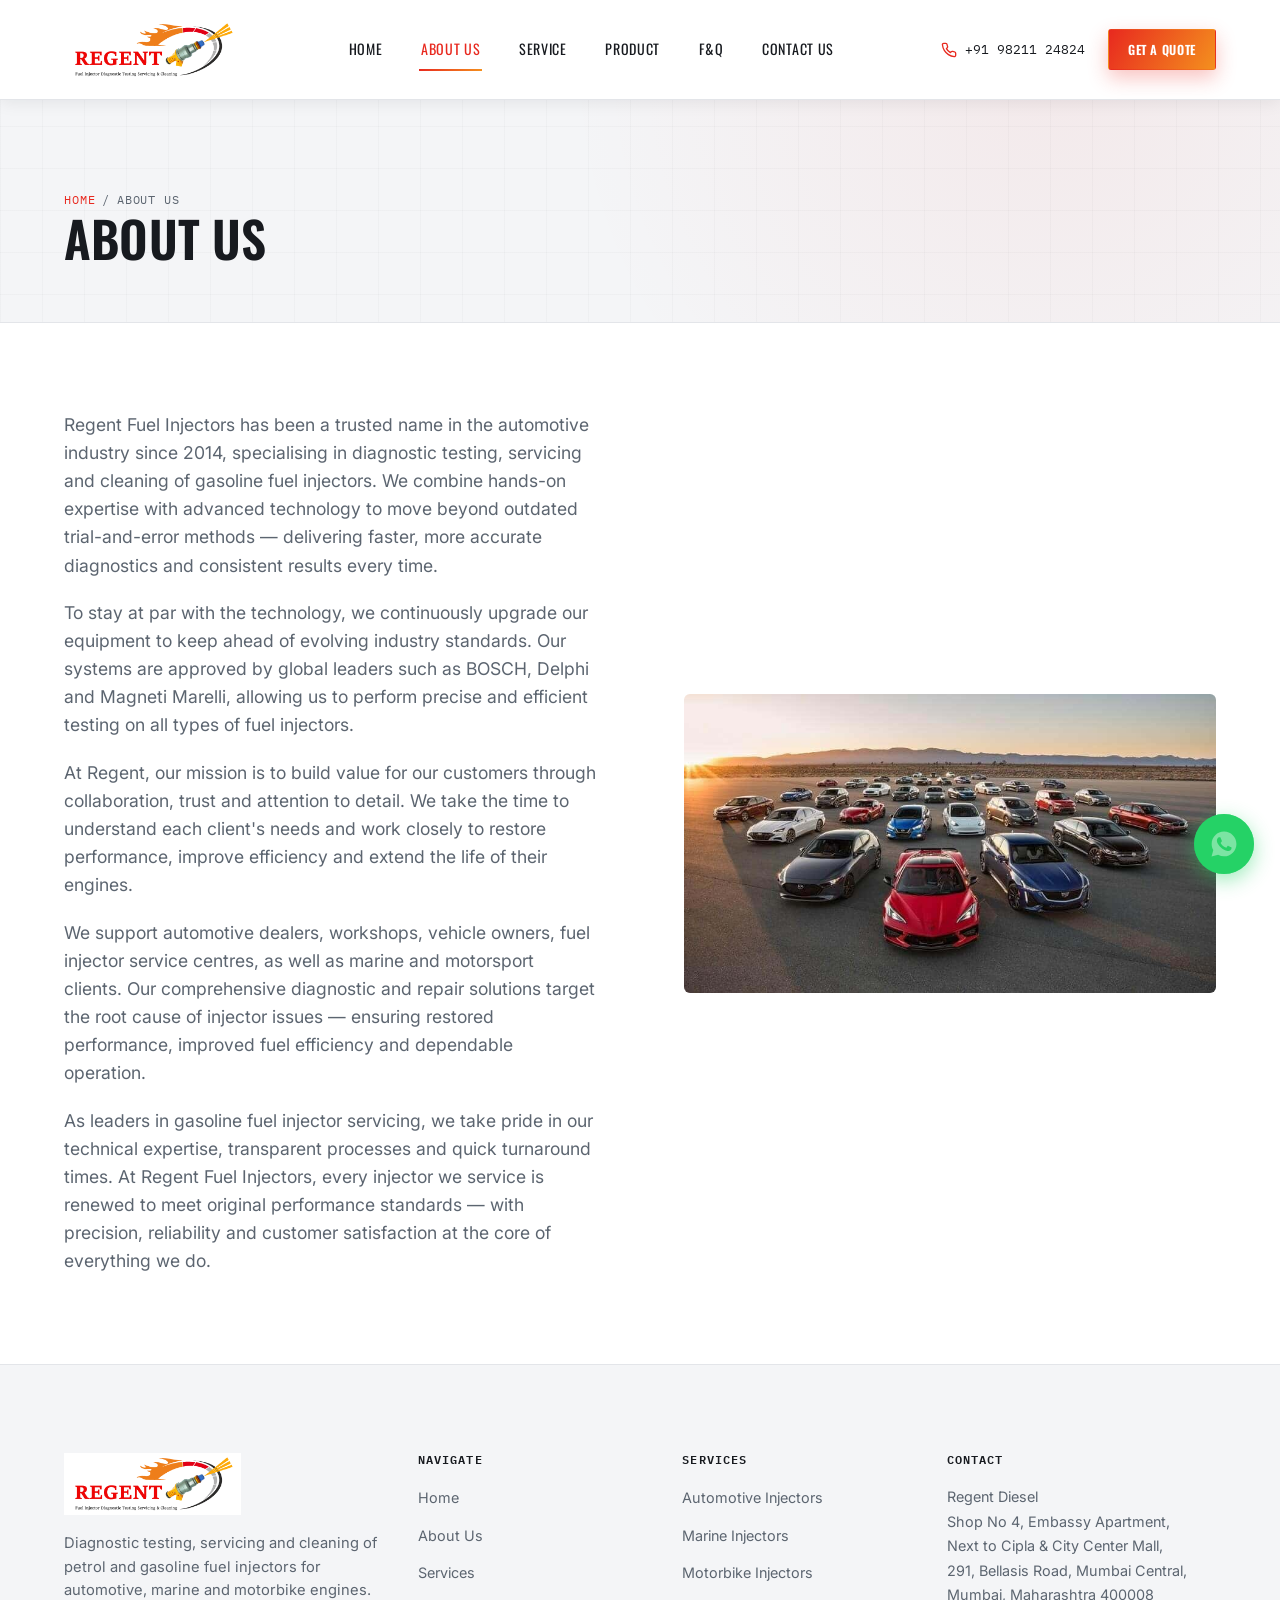
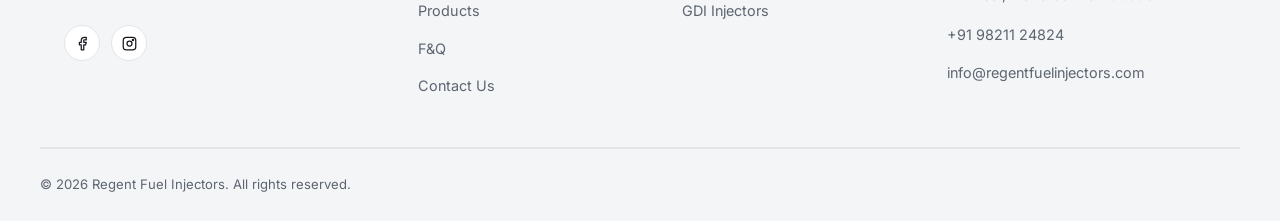
==== about.html @ 15ee3eca "Upload Regent website" ====
<!DOCTYPE html>
<html lang="en">
<head>
<meta charset="UTF-8">
<meta name="viewport" content="width=device-width, initial-scale=1.0">
<title>About Us | Regent Fuel Injectors</title>
<meta name="description" content="Regent Fuel Injectors has specialised in gasoline fuel injector diagnostic testing, servicing and cleaning since 2014, using equipment approved by BOSCH, Delphi and Magneti Marelli.">
<link rel="icon" href="images/logo.png">
<link rel="stylesheet" href="css/style.css">
</head>
<body>

<header class="site-header">
  <div class="container">
    <a href="index.html" class="brand">
      <img src="images/logo.png" alt="Regent Fuel Injectors logo">
    </a>
    <nav class="nav-primary">
      <a href="index.html">Home</a>
      <a href="about.html">About Us</a>
      <a href="services.html">Service</a>
      <a href="products.html">Product</a>
      <a href="faq.html">F&amp;Q</a>
      <a href="contact.html">Contact Us</a>
    </nav>
    <div class="nav-cta">
      <a class="nav-phone" href="tel:+919821124824">
        <svg viewBox="0 0 24 24" fill="none" stroke-width="2" stroke-linecap="round" stroke-linejoin="round"><path d="M22 16.92v3a2 2 0 0 1-2.18 2 19.79 19.79 0 0 1-8.63-3.07 19.5 19.5 0 0 1-6-6 19.79 19.79 0 0 1-3.07-8.67A2 2 0 0 1 4.11 2h3a2 2 0 0 1 2 1.72c.127.96.361 1.903.7 2.81a2 2 0 0 1-.45 2.11L8.09 9.91a16 16 0 0 0 6 6l1.27-1.27a2 2 0 0 1 2.11-.45c.907.339 1.85.573 2.81.7A2 2 0 0 1 22 16.92z"/></svg>
        +91 98211 24824
      </a>
      <a href="contact.html" class="btn btn-primary btn-sm">Get a Quote</a>
    </div>
    <button class="hamburger" aria-label="Toggle menu"><span></span><span></span><span></span></button>
  </div>
</header>

<nav class="mobile-nav">
  <a href="index.html">Home</a>
  <a href="about.html">About Us</a>
  <a href="services.html">Service</a>
  <a href="products.html">Product</a>
  <a href="faq.html">F&amp;Q</a>
  <a href="contact.html">Contact Us</a>
  <a class="nav-phone" href="tel:+919821124824">+91 98211 24824</a>
</nav>

<section class="page-hero">
  <div class="container">
    <div class="breadcrumb"><a href="index.html">Home</a><span>/</span>About Us</div>
    <h1>About Us</h1>
  </div>
</section>

<section class="section">
  <div class="container split">
    <div class="reveal">
      <p class="lede" style="margin-bottom:1.2rem;">Regent Fuel Injectors has been a trusted name in the automotive industry since 2014, specialising in diagnostic testing, servicing and cleaning of gasoline fuel injectors. We combine hands-on expertise with advanced technology to move beyond outdated trial-and-error methods — delivering faster, more accurate diagnostics and consistent results every time.</p>
      <p class="lede" style="margin-bottom:1.2rem;">To stay at par with the technology, we continuously upgrade our equipment to keep ahead of evolving industry standards. Our systems are approved by global leaders such as BOSCH, Delphi and Magneti Marelli, allowing us to perform precise and efficient testing on all types of fuel injectors.</p>
      <p class="lede" style="margin-bottom:1.2rem;">At Regent, our mission is to build value for our customers through collaboration, trust and attention to detail. We take the time to understand each client's needs and work closely to restore performance, improve efficiency and extend the life of their engines.</p>
      <p class="lede" style="margin-bottom:1.2rem;">We support automotive dealers, workshops, vehicle owners, fuel injector service centres, as well as marine and motorsport clients. Our comprehensive diagnostic and repair solutions target the root cause of injector issues — ensuring restored performance, improved fuel efficiency and dependable operation.</p>
      <p class="lede">As leaders in gasoline fuel injector servicing, we take pride in our technical expertise, transparent processes and quick turnaround times. At Regent Fuel Injectors, every injector we service is renewed to meet original performance standards — with precision, reliability and customer satisfaction at the core of everything we do.</p>
    </div>
    <div class="split-media reveal">
      <img src="images/services/car-fleet.jpg" alt="Vehicles representing the range of engines Regent services">
    </div>
  </div>
</section>

<footer class="site-footer">
  <div class="container footer-top">
    <div class="footer-brand">
      <a href="index.html" class="brand">
        <img src="images/logo.png" alt="Regent Fuel Injectors logo">
      </a>
      <p>Diagnostic testing, servicing and cleaning of petrol and gasoline fuel injectors for automotive, marine and motorbike engines.</p>
      <div class="footer-social">
        <a href="https://www.facebook.com/regentfuelinjectors/" aria-label="Facebook" target="_blank" rel="noopener"><svg viewBox="0 0 24 24" fill="none" stroke-width="2" stroke-linecap="round" stroke-linejoin="round"><path d="M18 2h-3a5 5 0 0 0-5 5v3H7v4h3v8h4v-8h3l1-4h-4V7a1 1 0 0 1 1-1h3z"/></svg></a>
        <a href="#" aria-label="Instagram"><svg viewBox="0 0 24 24" fill="none" stroke-width="2" stroke-linecap="round" stroke-linejoin="round"><rect x="2" y="2" width="20" height="20" rx="5"/><circle cx="12" cy="12" r="4"/><circle cx="17.5" cy="6.5" r="1"/></svg></a>
      </div>
    </div>
    <div class="footer-col">
      <h4>Navigate</h4>
      <ul>
        <li><a href="index.html">Home</a></li>
        <li><a href="about.html">About Us</a></li>
        <li><a href="services.html">Services</a></li>
        <li><a href="products.html">Products</a></li>
        <li><a href="faq.html">F&amp;Q</a></li>
        <li><a href="contact.html">Contact Us</a></li>
      </ul>
    </div>
    <div class="footer-col">
      <h4>Services</h4>
      <ul>
        <li><a href="services.html">Automotive Injectors</a></li>
        <li><a href="services.html">Marine Injectors</a></li>
        <li><a href="services.html">Motorbike Injectors</a></li>
        <li><a href="services.html">GDI Injectors</a></li>
      </ul>
    </div>
    <div class="footer-col">
      <h4>Contact</h4>
      <address>
        Regent Diesel<br>
        Shop No 4, Embassy Apartment,<br>
        Next to Cipla &amp; City Center Mall,<br>
        291, Bellasis Road, Mumbai Central,<br>
        Mumbai, Maharashtra 400008
      </address>
      <ul style="margin-top:0.9rem;">
        <li><a href="tel:+919821124824">+91 98211 24824</a></li>
        <li><a href="mailto:info@regentfuelinjectors.com">info@regentfuelinjectors.com</a></li>
      </ul>
    </div>
  </div>
  <div class="container footer-bottom">
    <span>&copy; <span data-year></span> Regent Fuel Injectors. All rights reserved.</span>
  </div>
</footer>

<a href="https://wa.me/919821124824?text=Hi%2C%20I%27d%20like%20to%20enquire%20about%20fuel%20injector%20servicing." class="whatsapp-float" target="_blank" rel="noopener" aria-label="Chat with us on WhatsApp">
  <span class="ping"></span>
  <svg viewBox="0 0 24 24"><path d="M12.04 2C6.58 2 2.13 6.45 2.13 11.91c0 1.75.46 3.45 1.32 4.95L2.05 22l5.25-1.38a9.9 9.9 0 0 0 4.74 1.21h.005c5.46 0 9.91-4.45 9.91-9.91C21.93 6.45 17.5 2 12.04 2zm5.8 14.14c-.24.68-1.4 1.32-1.93 1.4-.5.08-1.13.11-1.82-.11-.42-.13-.96-.31-1.65-.61-2.9-1.25-4.79-4.17-4.94-4.37-.14-.2-1.18-1.57-1.18-3 0-1.42.75-2.12 1.02-2.41.27-.29.58-.36.78-.36.2 0 .39 0 .56.01.18.01.42-.07.66.5.24.58.83 2 .9 2.15.07.15.12.32.02.52-.1.2-.15.32-.29.49-.14.17-.3.38-.43.51-.14.14-.29.29-.13.57.17.29.75 1.24 1.61 2.01 1.11.99 2.04 1.3 2.33 1.44.29.15.46.13.63-.08.17-.2.72-.84.91-1.13.19-.29.38-.24.63-.14.26.09 1.65.78 1.94.92.28.14.47.21.53.33.07.13.07.72-.17 1.4z"/></svg>
</a>

<script src="js/script.js"></script>
</body>
</html>
---- css/style.css ----
/* ==========================================================================
   REGENT FUEL INJECTORS — Stylesheet (Light Theme)
   Design system: White/light-grey surfaces, Regent Red + Flame Amber accents,
   Oswald (display) + Inter (body) + IBM Plex Mono (data/specs).
   ========================================================================== */

/* ---------- Fonts ---------- */
@import url('https://fonts.googleapis.com/css2?family=Oswald:wght@400;500;600;700&family=Inter:wght@400;500;600;700&family=IBM+Plex+Mono:wght@500;600&display=swap');

/* ---------- Design tokens ---------- */
:root{
  /* colors */
  --ink:            #12151A;   /* reserved for footer + small accents only */
  --ink-soft:       #1B2028;
  --graphite:       #232933;
  --steel:          #5C6570;
  --steel-light:    #8A93A0;
  --border-dark:    #313944;
  --paper:          #FFFFFF;
  --paper-dim:      #F4F5F7;
  --border-light:   #E3E5E9;
  --ink-text:       #171A1F;
  --red:            #E8291F;
  --red-dark:       #C31E16;
  --amber:          #F4901E;
  --white:          #FFFFFF;

  --gradient-flame: linear-gradient(120deg, var(--red) 0%, var(--amber) 100%);
  --gradient-flame-soft: linear-gradient(120deg, rgba(232,41,31,0.08) 0%, rgba(244,144,30,0.08) 100%);

  /* type */
  --font-display: 'Oswald', 'Arial Narrow', sans-serif;
  --font-body: 'Inter', -apple-system, BlinkMacSystemFont, sans-serif;
  --font-mono: 'IBM Plex Mono', 'Courier New', monospace;

  /* spacing */
  --gap-xs: 0.5rem;
  --gap-sm: 1rem;
  --gap-md: 1.75rem;
  --gap-lg: 3rem;
  --gap-xl: 5.5rem;

  --radius: 6px;
  --radius-sm: 3px;

  --shadow-card: 0 1px 2px rgba(18,21,26,0.06), 0 8px 24px rgba(18,21,26,0.08);
  --shadow-lift: 0 12px 32px rgba(18,21,26,0.12);

  --container: 1200px;
  --header-h: 100px;
}

/* ---------- Reset ---------- */
*, *::before, *::after{ box-sizing: border-box; }
html{ scroll-behavior: smooth; }
[id]{ scroll-margin-top: 90px; }
body{
  margin: 0;
  font-family: var(--font-body);
  color: var(--ink-text);
  background: var(--paper);
  line-height: 1.6;
  -webkit-font-smoothing: antialiased;
}
img{ max-width: 100%; display: block; }
a{ color: inherit; text-decoration: none; }
ul{ margin: 0; padding: 0; list-style: none; }
h1,h2,h3,h4{ font-family: var(--font-display); font-weight: 600; line-height: 1.15; margin: 0; letter-spacing: 0.2px; }
p{ margin: 0; }
button{ font-family: inherit; cursor: pointer; }
input, textarea, select{ font-family: inherit; font-size: 1rem; }

:focus-visible{
  outline: 2px solid var(--red);
  outline-offset: 3px;
}

@media (prefers-reduced-motion: reduce){
  *, *::before, *::after{
    animation-duration: 0.01ms !important;
    animation-iteration-count: 1 !important;
    transition-duration: 0.01ms !important;
    scroll-behavior: auto !important;
  }
}

/* ---------- Layout helpers ---------- */
.container{
  width: 100%;
  max-width: var(--container);
  margin: 0 auto;
  padding: 0 1.5rem;
}
.section{ padding: var(--gap-xl) 0; }
.section-tight{ padding: var(--gap-lg) 0; }
.section-dim{ background: var(--paper-dim); }
/* "dark" section classes kept for markup compatibility but now render as light */
.section-dark{ background: var(--paper-dim); color: var(--ink-text); }
.section-graphite{ background: var(--white); color: var(--ink-text); border-top: 1px solid var(--border-light); border-bottom: 1px solid var(--border-light); }

.section-head{
  max-width: 680px;
  margin-bottom: var(--gap-lg);
}
.section-head.center{ margin-left: auto; margin-right: auto; text-align: center; }

.eyebrow{
  display: inline-flex;
  align-items: center;
  gap: 0.5rem;
  font-family: var(--font-mono);
  font-size: 0.75rem;
  letter-spacing: 0.12em;
  text-transform: uppercase;
  color: var(--red);
  font-weight: 600;
  margin-bottom: 0.9rem;
}
.eyebrow::before{
  content: "";
  width: 22px;
  height: 2px;
  background: var(--gradient-flame);
  display: inline-block;
}

.section-head h2{
  font-size: clamp(1.9rem, 3.2vw, 2.6rem);
  text-transform: uppercase;
  margin-bottom: 0.9rem;
}
.section-head p{
  color: var(--steel);
  font-size: 1.05rem;
}

.lede{
  font-size: 1.1rem;
  color: var(--steel);
  max-width: 760px;
}

/* ---------- Buttons ---------- */
.btn{
  display: inline-flex;
  align-items: center;
  justify-content: center;
  gap: 0.55rem;
  padding: 0.9rem 1.8rem;
  font-family: var(--font-display);
  font-size: 0.92rem;
  font-weight: 600;
  letter-spacing: 0.05em;
  text-transform: uppercase;
  border-radius: var(--radius-sm);
  border: 1.5px solid transparent;
  transition: transform 0.2s ease, box-shadow 0.2s ease, background 0.2s ease, color 0.2s ease, border-color .2s ease;
  white-space: nowrap;
}
.btn-primary{
  background: var(--gradient-flame);
  color: var(--white);
  box-shadow: 0 8px 20px rgba(232,41,31,0.28);
}
.btn-primary:hover{ transform: translateY(-2px); box-shadow: 0 12px 26px rgba(232,41,31,0.36); }

.btn-outline{
  background: transparent;
  border-color: rgba(255,255,255,0.55);
  color: var(--white);
}
.btn-outline:hover{ border-color: var(--white); background: rgba(255,255,255,0.14); }

.btn-dark-outline{
  background: transparent;
  border-color: var(--border-light);
  color: var(--ink-text);
}
.btn-dark-outline:hover{ border-color: var(--red); color: var(--red); }

.btn-sm{ padding: 0.6rem 1.2rem; font-size: 0.78rem; }
.btn-block{ width: 100%; }

/* ==========================================================================
   HEADER / NAV — always solid white
   ========================================================================== */
.site-header{
  position: fixed;
  top: 0; left: 0; right: 0;
  z-index: 500;
  height: 100px;
  display: flex;
  align-items: center;
  background: rgba(255,255,255,0.98);
  backdrop-filter: blur(6px);
  box-shadow: 0 2px 16px rgba(18,21,26,0.08);
  border-bottom: 1px solid var(--border-light);
}

.site-header .container{
  display: flex;
  align-items: center;
  justify-content: space-between;
  width: 100%;
}

.brand{
  display: flex;
  align-items: center;
  gap: 0.7rem;
}
.brand img{ height: 62px; width: auto; }
.brand-text{
  display: flex;
  flex-direction: column;
  line-height: 1.1;
}
.brand-text strong{
  font-family: var(--font-display);
  font-size: 1.15rem;
  color: var(--ink-text);
  letter-spacing: 0.04em;
}
.brand-text span{
  font-family: var(--font-mono);
  font-size: 0.6rem;
  letter-spacing: 0.1em;
  color: var(--red);
  text-transform: uppercase;
}

.nav-primary{
  display: flex;
  align-items: center;
  gap: 2.2rem;
}
.nav-primary a{
  font-family: var(--font-display);
  font-size: 0.88rem;
  letter-spacing: 0.05em;
  text-transform: uppercase;
  color: var(--ink-text);
  position: relative;
  padding: 0.4rem 0.1rem;
  transition: color 0.2s ease;
}
.nav-primary a::after{
  content: "";
  position: absolute;
  left: 0; bottom: -4px;
  width: 0; height: 2px;
  background: var(--gradient-flame);
  transition: width 0.25s ease;
}
.nav-primary a:hover{ color: var(--red); }
.nav-primary a:hover::after{ width: 100%; }
.nav-primary a.active{ color: var(--red); }
.nav-primary a.active::after{ width: 100%; }

.nav-cta{
  display: flex;
  align-items: center;
  gap: 1.4rem;
}
.nav-phone{
  display: flex;
  align-items: center;
  gap: 0.5rem;
  font-family: var(--font-mono);
  font-size: 0.82rem;
  color: var(--ink-text);
}
.nav-phone svg{ width: 16px; height: 16px; stroke: var(--red); flex-shrink: 0; }

.hamburger{
  display: none;
  flex-direction: column;
  gap: 5px;
  background: none;
  border: none;
  padding: 8px;
  z-index: 600;
}
.hamburger span{
  width: 24px; height: 2px;
  background: var(--ink-text);
  transition: transform 0.25s ease, opacity 0.25s ease;
}
.hamburger.is-open span:nth-child(1){ transform: translateY(7px) rotate(45deg); }
.hamburger.is-open span:nth-child(2){ opacity: 0; }
.hamburger.is-open span:nth-child(3){ transform: translateY(-7px) rotate(-45deg); }

/* mobile nav drawer */
.mobile-nav{
  position: fixed;
  top: 0; right: 0; bottom: 0; left: 0;
  background: var(--white);
  z-index: 550;
  display: flex;
  flex-direction: column;
  justify-content: center;
  padding: 2rem;
  transform: translateX(100%);
  transition: transform 0.35s ease;
}
.mobile-nav.is-open{ transform: translateX(0); }
.mobile-nav a{
  display: block;
  font-family: var(--font-display);
  font-size: 1.7rem;
  text-transform: uppercase;
  color: var(--ink-text);
  padding: 0.7rem 0;
  border-bottom: 1px solid var(--border-light);
}
.mobile-nav .nav-phone{ margin-top: 1.5rem; font-size: 1rem; }

/* ==========================================================================
   HERO SLIDER (homepage only) — pure image carousel, no text overlay
   ========================================================================== */
.hero-slider{
  position: relative;
  width: 100%;
  /* All 4 hero images are exactly 16:9. Sizing the container to that same
     ratio — with no min/max-height clamp — means it always matches the
     image's own proportions exactly, so it fills edge-to-edge with zero
     cropping AND zero black letterbox bars, at any screen width. */
  aspect-ratio: 16 / 9;
  overflow: hidden;
  background: var(--ink-text);
  margin-top: 100px;
}
.hero-slide{
  position: absolute;
  top: 0; right: 0; bottom: 0; left: 0;
  opacity: 0;
  visibility: hidden;
  transition: opacity 1.1s ease;
  z-index: 1;
}
.hero-slide.is-active{
  opacity: 1;
  visibility: visible;
  z-index: 2;
}
.hero-slide img{
  width: 100%;
  height: 100%;
  /* Images are supplied at a 16:9 ratio matching the slider's aspect-ratio,
     so "contain" shows them in full (no cropping, no distortion) and, at
     the same time, fills the box edge-to-edge with no letterboxing under
     normal conditions. If the box is ever clamped by min/max-height on an
     unusual viewport, "contain" still guarantees the whole image stays
     visible rather than being cropped. */
  object-fit: contain;
  object-position: center;
  background: var(--ink-text);
}

/* Nav arrows — grouped bottom-right, square buttons (Mahindra reference style).
   Positioned with generous bottom clearance so they never collide with the
   fixed WhatsApp button that sits at the viewport's bottom-right corner. */
.hero-nav{
  position: absolute;
  bottom: 6.2rem;
  z-index: 5;
  width: 46px; height: 46px;
  border-radius: 4px;
  display: flex;
  align-items: center;
  justify-content: center;
  transition: background 0.2s ease, transform 0.2s ease, border-color 0.2s ease;
}
.hero-prev{
  right: 4.6rem;
  background: transparent;
  border: 1.5px solid rgba(255,255,255,0.8);
}
.hero-prev:hover{ border-color: var(--white); background: rgba(255,255,255,0.14); }
.hero-prev svg{ stroke: var(--white); }
.hero-next{
  right: 1.6rem;
  background: var(--red);
  border: 1.5px solid var(--red);
}
.hero-next:hover{ background: var(--red-dark); transform: scale(1.05); }
.hero-next svg{ stroke: var(--white); }
.hero-nav svg{ width: 20px; height: 20px; }

.hero-dots{
  position: absolute;
  bottom: 6.55rem;
  left: 1.6rem;
  z-index: 5;
  display: flex;
  gap: 0.6rem;
}
.hero-dot{
  width: 9px; height: 9px;
  border-radius: 50%;
  border: 1.5px solid rgba(255,255,255,0.85);
  background: transparent;
  padding: 0;
  transition: background 0.2s ease, transform 0.2s ease, border-color .2s ease;
}
.hero-dot.is-active{ background: var(--red); border-color: var(--red); transform: scale(1.15); }

/* Quick-link strip directly below the hero (flat bar, flush — not overlapping
   the image — matching the plain link row under the Mahindra hero). */
.hero-quicklinks{
  position: relative;
  z-index: 6;
  background: var(--white);
  border-bottom: 1px solid var(--border-light);
}
.quicklink-row{
  display: flex;
  align-items: stretch;
  overflow-x: auto;
  scrollbar-width: none;
}
.quicklink-row::-webkit-scrollbar{ display: none; }
.quicklink-row a{
  flex: 1 0 auto;
  display: flex;
  align-items: center;
  justify-content: center;
  gap: 0.5rem;
  padding: 1.1rem 1.4rem;
  font-family: var(--font-display);
  font-size: 0.86rem;
  font-weight: 600;
  letter-spacing: 0.04em;
  text-transform: uppercase;
  color: var(--ink-text);
  border-right: 1px solid var(--border-light);
  white-space: nowrap;
  transition: color 0.2s ease, background 0.2s ease;
}
.quicklink-row a:last-child{ border-right: none; }
.quicklink-row a svg{ width: 17px; height: 17px; stroke: var(--red); flex-shrink: 0; }
.quicklink-row a:hover{ color: var(--red); background: var(--paper-dim); }

/* page hero (interior pages, no slider) */
.page-hero{
  position: relative;
  background: var(--paper-dim);
  padding: calc(100px + 4rem) 0 3.5rem;
  overflow: hidden;
  border-bottom: 1px solid var(--border-light);
}
.page-hero::before{
  content:"";
  position:absolute; top:0; right:0; bottom:0; left:0;
  background-image: radial-gradient(circle at 82% 20%, rgba(232,41,31,0.06), transparent 45%),
    linear-gradient(rgba(18,21,26,0.025) 1px, transparent 1px),
    linear-gradient(90deg, rgba(18,21,26,0.025) 1px, transparent 1px);
  background-size: auto, 42px 42px, 42px 42px;
}
.page-hero .container{ position: relative; z-index: 2; }
.page-hero h1{
  color: var(--ink-text);
  text-transform: uppercase;
  font-size: clamp(2rem, 4.4vw, 3.1rem);
  max-width: 780px;
}
.page-hero p{
  color: var(--steel);
  font-size: 1.08rem;
  max-width: 620px;
  margin-top: 1rem;
}
.breadcrumb{
  font-family: var(--font-mono);
  font-size: 0.75rem;
  letter-spacing: 0.08em;
  text-transform: uppercase;
  color: var(--steel);
  margin-top: 1.6rem;
}
.breadcrumb a{ color: var(--red); }
.breadcrumb span{ margin: 0 0.4rem; }

/* ==========================================================================
   GAUGE / DIAL SIGNATURE ELEMENT
   ========================================================================== */
.gauge{
  position: relative;
  width: 168px;
  height: 168px;
  flex-shrink: 0;
}
.gauge svg{ width: 100%; height: 100%; }
.gauge-track{ fill: none; stroke: var(--border-light); stroke-width: 8; }
.gauge-fill{
  fill: none;
  stroke: url(#gaugeGradient);
  stroke-width: 8;
  stroke-linecap: round;
  stroke-dasharray: 251.2;
  stroke-dashoffset: 251.2;
  transition: stroke-dashoffset 1.4s cubic-bezier(.2,.7,.2,1);
}
.gauge.in-view .gauge-fill{ stroke-dashoffset: var(--offset, 25); }
.gauge-value{
  position: absolute;
  top:0; right:0; bottom:0; left:0;
  display: flex;
  flex-direction: column;
  align-items: center;
  justify-content: center;
}
.gauge-value strong{
  font-family: var(--font-display);
  font-size: 2rem;
  color: var(--ink-text);
  line-height: 1;
}
.gauge-value span{
  font-family: var(--font-mono);
  font-size: 0.62rem;
  letter-spacing: 0.08em;
  text-transform: uppercase;
  color: var(--steel);
  margin-top: 0.4rem;
  text-align: center;
  max-width: 100px;
}

/* ==========================================================================
   STATS STRIP
   ========================================================================== */
.stats-strip{
  background: var(--paper-dim);
  padding: var(--gap-lg) 0;
  border-top: 1px solid var(--border-light);
  border-bottom: 1px solid var(--border-light);
}
.stats-grid{
  display: grid;
  grid-template-columns: repeat(4, 1fr);
  gap: 1.5rem;
}
.stat-card{
  display: flex;
  align-items: center;
  gap: 1.1rem;
}
.stat-card .gauge{ width: 84px; height: 84px; }
.stat-card .gauge-value strong{ font-size: 1.1rem; }
.stat-card .gauge-value span{ display: none; }
.stat-copy strong{
  display: block;
  font-family: var(--font-display);
  font-size: 1rem;
  text-transform: uppercase;
  color: var(--ink-text);
  letter-spacing: 0.03em;
}
.stat-copy span{
  font-size: 0.85rem;
  color: var(--steel);
}

/* ==========================================================================
   CARDS — services / products / why-choose
   ========================================================================== */
.grid-3{ display: grid; grid-template-columns: repeat(3, 1fr); gap: 1.6rem; }
.grid-4{ display: grid; grid-template-columns: repeat(4, 1fr); gap: 1.5rem; }
.grid-5{ display: grid; grid-template-columns: repeat(5, 1fr); gap: 1.2rem; }
.grid-2{ display: grid; grid-template-columns: repeat(2, 1fr); gap: 1.6rem; }

/* Product category blocks (Products page) */
.category-block{ margin-bottom: 4rem; }
.category-block:last-child{ margin-bottom: 0; }
/* Product category banner images. Shown at their natural aspect ratio
   (capped by a max-height, centered) instead of being force-cropped or
   letterboxed into a fixed box — this keeps full image quality with no
   visible crop lines or letterbox bars, whatever the source photo's shape. */
.category-banner{
  text-align: center;
  margin-bottom: 1.6rem;
}
.category-banner img{
  display: inline-block;
  max-width: 100%;
  max-height: 380px;
  width: auto;
  height: auto;
  border-radius: var(--radius);
}
.category-banner.is-lg img{ max-height: 430px; }
.category-title{
  font-size: 1.4rem;
  text-transform: uppercase;
  letter-spacing: 0.02em;
  margin-bottom: 1.4rem;
}

/* Subcategory blocks (e.g. Jet Ski / Boat inside "Jet Ski & Boat Injectors") */
.subcategory{ margin-bottom: 2.6rem; }
.subcategory:last-child{ margin-bottom: 0; }
.subcategory-title{
  font-size: 1.1rem;
  text-transform: uppercase;
  letter-spacing: 0.02em;
  margin-bottom: 1.2rem;
}

.card{
  background: var(--white);
  border: 1px solid var(--border-light);
  border-radius: var(--radius);
  padding: 2rem 1.7rem;
  transition: transform 0.25s ease, box-shadow 0.25s ease, border-color 0.25s ease;
}
.card:hover{ transform: translateY(-5px); box-shadow: var(--shadow-lift); border-color: transparent; }

.card-icon{
  width: 52px; height: 52px;
  border-radius: var(--radius-sm);
  background: var(--paper-dim);
  display: flex; align-items: center; justify-content: center;
  margin-bottom: 1.3rem;
}
.card-icon svg{ width: 26px; height: 26px; stroke: var(--red); fill: none; }

.card h3{
  font-size: 1.15rem;
  text-transform: uppercase;
  margin-bottom: 0.7rem;
}
.card p{ color: var(--steel); font-size: 0.95rem; margin-bottom: 1.2rem; }
.card-link{
  font-family: var(--font-mono);
  font-size: 0.78rem;
  letter-spacing: 0.06em;
  text-transform: uppercase;
  color: var(--red);
  display: inline-flex;
  align-items: center;
  gap: 0.4rem;
}
.card-link svg{ width: 13px; height: 13px; transition: transform 0.2s ease; }
.card:hover .card-link svg{ transform: translateX(4px); }

/* image feature card (services on homepage w/ image) */
.feature-card{
  position: relative;
  border-radius: var(--radius);
  overflow: hidden;
  aspect-ratio: 4/5;
  isolation: isolate;
}
.feature-card img{ width: 100%; height: 100%; object-fit: cover; transition: transform 0.5s ease; }
.feature-card:hover img{ transform: scale(1.06); }
.feature-card::after{
  content:"";
  position:absolute; top:0; right:0; bottom:0; left:0;
  background: linear-gradient(180deg, transparent 40%, rgba(10,11,14,0.85) 100%);
}
.feature-card-copy{
  position: absolute; left:0; right:0; bottom:0; z-index: 2;
  padding: 1.6rem;
  color: var(--white);
}
.feature-card-copy .tag{
  font-family: var(--font-mono);
  font-size: 0.68rem;
  letter-spacing: 0.1em;
  text-transform: uppercase;
  color: var(--amber);
  display: block;
  margin-bottom: 0.4rem;
}
.feature-card-copy h3{ font-size: 1.25rem; text-transform: uppercase; }

/* product card */
.product-card{
  background: var(--white);
  border: 1px solid var(--border-light);
  border-radius: var(--radius);
  overflow: hidden;
  transition: box-shadow 0.25s ease, transform 0.25s ease;
}
.product-card:hover{ box-shadow: var(--shadow-lift); transform: translateY(-4px); }
.product-thumb{
  aspect-ratio: 1/1;
  background: var(--paper-dim);
  display: flex; align-items: center; justify-content: center;
  position: relative;
  border-bottom: 1px solid var(--border-light);
}
.product-thumb svg{ width: 64px; height: 64px; stroke: var(--steel-light); fill: none; }
.product-thumb img{
  max-width: 74%;
  max-height: 74%;
  width: auto;
  height: auto;
  object-fit: contain;
  mix-blend-mode: multiply;
}
.product-thumb .ph-tag{
  position: absolute; top: 0.8rem; right: 0.8rem;
  font-family: var(--font-mono);
  font-size: 0.6rem;
  letter-spacing: 0.06em;
  text-transform: uppercase;
  background: var(--ink);
  color: var(--amber);
  padding: 0.25rem 0.5rem;
  border-radius: 3px;
}
.product-body{ padding: 1.4rem 1.4rem 1.6rem; }
.product-body h3{ font-size: 1.02rem; text-transform: uppercase; margin-bottom: 0.5rem; }
.product-body p{ color: var(--steel); font-size: 0.88rem; margin-bottom: 1.1rem; }

/* Photo-style product card (homepage category tiles — full photo, no
   description, just the image and its category name underneath) */
.product-thumb-photo{
  aspect-ratio: 4 / 3;
  background: var(--ink-text);
  border-bottom: none;
}
.product-thumb-photo img{
  width: 100%;
  height: 100%;
  max-width: none;
  max-height: none;
  object-fit: cover;
  object-position: center;
  mix-blend-mode: normal;
}
.product-body-simple{
  padding: 1rem 1rem 1.15rem;
  text-align: center;
}
.product-body-simple h3{ margin-bottom: 0; font-size: 0.94rem; }

/* why choose */
.why-card{
  padding: 1.9rem 1.6rem;
  border: 1px solid var(--border-light);
  border-radius: var(--radius);
  background: var(--white);
  transition: border-color 0.25s ease, transform .25s ease, box-shadow .25s ease;
}
.why-card:hover{ border-color: transparent; transform: translateY(-4px); box-shadow: var(--shadow-lift); }
.why-card .card-icon{ background: var(--gradient-flame-soft); }
.why-card .card-icon svg{ stroke: var(--red); }
.why-card h3{ color: var(--ink-text); font-size: 1.05rem; }
.why-card p{ color: var(--steel); }

/* ==========================================================================
   PROCESS / NUMBERED STEPS (real sequences only)
   ========================================================================== */
.process-list{ display: flex; flex-direction: column; }
.process-step{
  display: grid;
  grid-template-columns: 90px 1fr;
  gap: 1.6rem;
  padding: 1.7rem 0;
  border-bottom: 1px solid var(--border-light);
}
.process-step:first-child{ padding-top: 0; }
.process-num{
  font-family: var(--font-display);
  font-size: 2.4rem;
  color: var(--border-light);
  line-height: 1;
  font-weight: 600;
}
.process-step h3{ font-size: 1.05rem; text-transform: uppercase; margin-bottom: 0.5rem; }
.process-step p{ color: var(--steel); font-size: 0.95rem; }

/* two column split */
.split{
  display: grid;
  grid-template-columns: 1fr 1fr;
  gap: var(--gap-xl);
  align-items: center;
}
.split img{ border-radius: var(--radius); }
.split-media{ position: relative; }
.split-media .badge-float{
  position: absolute;
  bottom: -1.4rem; left: -1.4rem;
  background: var(--white);
  border-radius: var(--radius);
  box-shadow: var(--shadow-lift);
  padding: 1.1rem 1.4rem;
  display: flex;
  align-items: center;
  gap: 0.9rem;
}
.badge-float svg{ width: 34px; height: 34px; stroke: var(--red); }
.badge-float strong{ display:block; font-family: var(--font-display); font-size: 0.95rem; text-transform: uppercase;}
.badge-float span{ font-size: 0.78rem; color: var(--steel); }

.check-list{ display: flex; flex-direction: column; gap: 0.9rem; margin-top: 1.6rem; }
.check-list li{
  display: flex; align-items: flex-start; gap: 0.8rem;
  font-size: 0.98rem;
}
.check-list svg{ width: 19px; height: 19px; stroke: var(--red); flex-shrink: 0; margin-top: 3px; }

/* injector type chips */
.chip-grid{
  display: grid;
  grid-template-columns: repeat(2, 1fr);
  gap: 0.9rem;
}
.chip{
  display: flex; align-items: center; gap: 0.8rem;
  padding: 1rem 1.2rem;
  background: var(--white);
  border: 1px solid var(--border-light);
  border-radius: var(--radius-sm);
  font-size: 0.92rem;
  color: var(--ink-text);
}
.chip .dot{ width: 7px; height: 7px; border-radius: 50%; background: var(--gradient-flame); flex-shrink: 0; }
.chip small{ display: block; color: var(--steel); font-family: var(--font-mono); font-size: 0.68rem; margin-top: 0.15rem; letter-spacing: 0.04em; }

/* manufacturer table (GDI abbreviations) */
.spec-table{ width: 100%; border-collapse: collapse; font-size: 0.92rem; background: var(--white); border-radius: var(--radius); overflow: hidden; }
.spec-table th, .spec-table td{ padding: 0.85rem 1rem; text-align: left; border-bottom: 1px solid var(--border-light); }
.spec-table th{ font-family: var(--font-mono); font-size: 0.7rem; text-transform: uppercase; letter-spacing: 0.08em; color: var(--steel); }
.spec-table td.abbr{ font-family: var(--font-mono); font-weight: 600; color: var(--red); }

/* CTA band */
.cta-band{
  background: var(--paper-dim);
  border: 1px solid var(--border-light);
  position: relative;
  overflow: hidden;
  border-radius: var(--radius);
}
.cta-band::before{
  content:"";
  position: absolute; top:0; right:0; bottom:0; left:0;
  background: radial-gradient(circle at 15% 30%, rgba(232,41,31,0.08), transparent 45%),
              radial-gradient(circle at 85% 70%, rgba(244,144,30,0.08), transparent 45%);
}
.cta-band-inner{
  position: relative; z-index: 2;
  display: flex; align-items: center; justify-content: space-between;
  gap: 2rem; flex-wrap: wrap;
  padding: 3rem 3rem;
}
.cta-band h2{ color: var(--ink-text); text-transform: uppercase; font-size: clamp(1.5rem, 2.6vw, 2.1rem); max-width: 480px; }
.cta-band p{ color: var(--steel); margin-top: 0.6rem; max-width: 460px; }
.cta-actions{ display: flex; gap: 1rem; flex-wrap: wrap; }
.cta-band .btn-outline{ border-color: var(--border-light); color: var(--ink-text); }
.cta-band .btn-outline:hover{ border-color: var(--red); color: var(--red); background: transparent; }

/* logos / trust strip */
.trust-strip{
  display: flex; align-items: center; justify-content: space-between;
  flex-wrap: wrap; gap: 1.6rem;
  padding: 2.2rem 0;
}
.trust-item{
  font-family: var(--font-mono);
  font-size: 0.82rem;
  letter-spacing: 0.06em;
  text-transform: uppercase;
  color: var(--steel);
  display: flex; align-items: center; gap: 0.6rem;
}
.trust-item svg{ width: 18px; height: 18px; stroke: var(--red); }

/* ==========================================================================
   FAQ ACCORDION
   ========================================================================== */
.faq-categories{
  display: flex; flex-wrap: wrap; gap: 0.7rem;
  margin-bottom: 2.4rem;
}
.faq-cat-btn{
  display: inline-block;
  padding: 0.6rem 1.1rem;
  border-radius: 999px;
  border: 1px solid var(--border-light);
  background: var(--white);
  font-family: var(--font-mono);
  font-size: 0.76rem;
  letter-spacing: 0.05em;
  text-transform: uppercase;
  color: var(--steel);
  transition: all 0.2s ease;
}
.faq-cat-btn:hover{ border-color: var(--red); color: var(--red); }
.faq-cat-btn.is-active{ background: var(--ink-text); border-color: var(--ink-text); color: var(--white); }

.faq-group{ margin-bottom: 2.6rem; }
.faq-group-title{
  font-family: var(--font-mono);
  font-size: 0.78rem;
  letter-spacing: 0.1em;
  text-transform: uppercase;
  color: var(--red);
  margin-bottom: 1.1rem;
  padding-bottom: 0.7rem;
  border-bottom: 1px solid var(--border-light);
}
.faq-item{
  border-bottom: 1px solid var(--border-light);
}
.faq-question{
  width: 100%;
  display: flex;
  align-items: center;
  justify-content: space-between;
  gap: 1.2rem;
  padding: 1.25rem 0.2rem;
  background: none;
  border: none;
  text-align: left;
  font-family: var(--font-display);
  font-size: 1.02rem;
  color: var(--ink-text);
  letter-spacing: 0.01em;
}
.faq-question .plus{
  flex-shrink: 0;
  width: 26px; height: 26px;
  border-radius: 50%;
  border: 1.5px solid var(--border-light);
  position: relative;
  transition: transform 0.3s ease, border-color 0.2s ease, background 0.2s ease;
}
.faq-question .plus::before, .faq-question .plus::after{
  content:"";
  position: absolute;
  background: var(--ink-text);
  transition: background 0.2s ease;
}
.faq-question .plus::before{ left: 6px; right: 6px; top: 50%; height: 1.5px; transform: translateY(-50%); }
.faq-question .plus::after{ top: 6px; bottom: 6px; left: 50%; width: 1.5px; transform: translateX(-50%); }
.faq-item.is-open .faq-question .plus{ transform: rotate(45deg); background: var(--red); border-color: var(--red); }
.faq-item.is-open .faq-question .plus::before, .faq-item.is-open .faq-question .plus::after{ background: var(--white); }

.faq-answer{
  max-height: 0;
  overflow: hidden;
  transition: max-height 0.35s ease;
}
.faq-answer-inner{ padding: 0 0.2rem 1.4rem; color: var(--steel); font-size: 0.96rem; max-width: 760px; }

/* ==========================================================================
   CONTACT
   ========================================================================== */
.contact-grid{
  display: grid;
  grid-template-columns: 0.85fr 1.15fr;
  gap: var(--gap-xl);
  align-items: start;
}
.contact-info-card{
  background: var(--white);
  border: 1px solid var(--border-light);
  border-radius: var(--radius);
  padding: 2.4rem;
  color: var(--ink-text);
}
.contact-info-card h3{ color: var(--ink-text); text-transform: uppercase; font-size: 1.2rem; margin-bottom: 1.6rem; }
.contact-row{
  display: flex; gap: 1rem;
  padding: 1.1rem 0;
  border-bottom: 1px solid var(--border-light);
}
.contact-row:last-of-type{ border-bottom: none; }
.contact-row svg{ width: 20px; height: 20px; stroke: var(--red); flex-shrink: 0; margin-top: 2px; }
.contact-row strong{ display: block; font-family: var(--font-mono); font-size: 0.68rem; letter-spacing: 0.08em; text-transform: uppercase; color: var(--steel); margin-bottom: 0.3rem; }
.contact-row span, .contact-row a{ font-size: 0.96rem; color: var(--ink-text); display: block; }
.contact-social{ display: flex; gap: 0.8rem; margin-top: 1.8rem; }
.contact-social a{
  width: 40px; height: 40px; border-radius: 50%;
  border: 1px solid var(--border-light);
  display: flex; align-items: center; justify-content: center;
  transition: border-color .2s ease, background .2s ease;
}
.contact-social a:hover{ border-color: var(--red); background: var(--gradient-flame-soft); }
.contact-social svg{ width: 17px; height: 17px; stroke: var(--ink-text); }

.contact-form{
  background: var(--white);
  border: 1px solid var(--border-light);
  border-radius: var(--radius);
  padding: 2.4rem;
}
.form-row{ display: grid; grid-template-columns: 1fr 1fr; gap: 1.2rem; }
.field{ margin-bottom: 1.3rem; }
.field label{
  display: block;
  font-family: var(--font-mono);
  font-size: 0.72rem;
  letter-spacing: 0.07em;
  text-transform: uppercase;
  color: var(--steel);
  margin-bottom: 0.5rem;
}
.field input, .field select, .field textarea{
  width: 100%;
  padding: 0.85rem 1rem;
  border: 1.5px solid var(--border-light);
  border-radius: var(--radius-sm);
  background: var(--paper-dim);
  color: var(--ink-text);
  transition: border-color 0.2s ease, background 0.2s ease;
}
.field input:focus, .field select:focus, .field textarea:focus{
  border-color: var(--red);
  background: var(--white);
  outline: none;
}
.field textarea{ resize: vertical; min-height: 130px; }
.form-note{ font-size: 0.82rem; color: var(--steel-light); margin-top: 1rem; }
.form-success{
  display: none;
  align-items: center;
  gap: 0.7rem;
  background: #F0F9F0;
  border: 1px solid #BFE3BF;
  color: #276B27;
  padding: 1rem 1.2rem;
  border-radius: var(--radius-sm);
  font-size: 0.92rem;
  margin-bottom: 1.4rem;
}
.form-success.is-visible{ display: flex; }

.map-frame{
  border-radius: var(--radius);
  overflow: hidden;
  border: 1px solid var(--border-light);
  height: 340px;
}
.map-frame iframe{ width: 100%; height: 100%; border: 0; }

/* ==========================================================================
   FOOTER
   ========================================================================== */
.site-footer{
  background: var(--paper-dim);
  color: var(--steel);
  padding-top: var(--gap-xl);
  border-top: 1px solid var(--border-light);
}
.footer-top{
  display: grid;
  grid-template-columns: 1.4fr 1fr 1fr 1.2fr;
  gap: 2.5rem;
  padding-bottom: var(--gap-lg);
  border-bottom: 1px solid var(--border-light);
}
.footer-brand .brand{ margin-bottom: 1.1rem; }
.footer-brand .brand-text strong{ color: var(--ink-text); }
.footer-brand .brand-text span{ color: var(--red); }
.footer-brand p{ font-size: 0.92rem; max-width: 320px; margin-bottom: 1.4rem; }
.footer-social{ display: flex; gap: 0.7rem; }
.footer-social a{
  width: 36px; height: 36px; border-radius: 50%;
  border: 1px solid var(--border-light);
  background: var(--white);
  display: flex; align-items: center; justify-content: center;
  transition: border-color .2s ease, background .2s ease;
}
.footer-social a:hover{ border-color: var(--red); background: var(--gradient-flame-soft); }
.footer-social svg{ width: 15px; height: 15px; stroke: var(--ink-text); }

.footer-col h4{
  font-family: var(--font-mono);
  font-size: 0.74rem;
  letter-spacing: 0.09em;
  text-transform: uppercase;
  color: var(--ink-text);
  margin-bottom: 1.2rem;
}
.footer-col ul{ display: flex; flex-direction: column; gap: 0.75rem; }
.footer-col a{ font-size: 0.9rem; color: var(--steel); transition: color 0.2s ease; }
.footer-col a:hover{ color: var(--red); }
.footer-col address{ font-style: normal; font-size: 0.9rem; line-height: 1.7; color: var(--steel); }

.footer-bottom{
  display: flex; align-items: center; justify-content: space-between;
  padding: 1.6rem 0;
  font-size: 0.82rem;
  flex-wrap: wrap;
  gap: 0.8rem;
  border-top: 1px solid var(--border-light);
}
.footer-bottom, .footer-bottom span{ color: var(--steel); }
.footer-bottom a{ color: var(--steel); }
.footer-bottom a:hover{ color: var(--red); }

/* ==========================================================================
   WHATSAPP FLOATING BUTTON
   ========================================================================== */
.whatsapp-float{
  position: fixed;
  right: 1.6rem;
  bottom: 1.6rem;
  z-index: 700;
  width: 60px;
  height: 60px;
  border-radius: 50%;
  background: #25D366;
  display: flex;
  align-items: center;
  justify-content: center;
  box-shadow: 0 6px 20px rgba(37,211,102,0.45);
  transition: transform 0.2s ease, box-shadow 0.2s ease;
}
.whatsapp-float:hover{
  transform: translateY(-3px) scale(1.05);
  box-shadow: 0 10px 26px rgba(37,211,102,0.55);
}
.whatsapp-float svg{ width: 30px; height: 30px; fill: var(--white); }
.whatsapp-float .ping{
  position: absolute;
  top:0; right:0; bottom:0; left:0;
  border-radius: 50%;
  background: #25D366;
  opacity: 0.6;
  animation: whatsapp-ping 2.2s ease-out infinite;
}
@keyframes whatsapp-ping{
  0%{ transform: scale(1); opacity: 0.55; }
  100%{ transform: scale(1.6); opacity: 0; }
}
@media (prefers-reduced-motion: reduce){
  .whatsapp-float .ping{ animation: none; display: none; }
}
@media (max-width: 680px){
  .whatsapp-float{ right: 1.1rem; bottom: 1.1rem; width: 54px; height: 54px; }
  .whatsapp-float svg{ width: 27px; height: 27px; }
}

/* ==========================================================================
   SCROLL REVEAL
   ========================================================================== */
.reveal{
  opacity: 0;
  transform: translateY(24px);
  transition: opacity 0.7s ease, transform 0.7s ease;
}
.reveal.in-view{ opacity: 1; transform: translateY(0); }

/* ==========================================================================
   RESPONSIVE
   ========================================================================== */
@media (max-width: 1080px){
  .grid-4{ grid-template-columns: repeat(2, 1fr); }
  .grid-5{ grid-template-columns: repeat(3, 1fr); }
  .stats-grid{ grid-template-columns: repeat(2, 1fr); }
  .footer-top{ grid-template-columns: 1fr 1fr; }
  /* Hero is shorter here (max-height cap), so the WhatsApp-clearance offset
     used on tall desktop heroes isn't needed — sit the controls closer to
     the bottom edge instead. */
  .hero-nav{ bottom: 1.7rem; }
  .hero-dots{ bottom: 2.05rem; }
}

@media (max-width: 940px){
  .nav-primary, .nav-cta .nav-phone{ display: none; }
  .hamburger{ display: flex; }
  .split{ grid-template-columns: 1fr; gap: 2.5rem; }
  .split-media{ order: -1; }
  .contact-grid{ grid-template-columns: 1fr; }
  .grid-3{ grid-template-columns: repeat(2, 1fr); }
  .chip-grid{ grid-template-columns: 1fr; }
  .site-header{ height: 78px; }
  .brand img{ height: 46px; }
  .hero-slider{ margin-top: 78px; }
  .page-hero{ padding-top: calc(78px + 4rem); }
}

@media (max-width: 680px){
  :root{ --gap-xl: 3.5rem; --gap-lg: 2.2rem; }
  .grid-3, .grid-2, .grid-4{ grid-template-columns: 1fr; }
  .grid-5{ grid-template-columns: repeat(2, 1fr); }
  .stats-grid{ grid-template-columns: 1fr 1fr; }
  .form-row{ grid-template-columns: 1fr; }
  .cta-band-inner{ flex-direction: column; align-items: flex-start; padding: 2.2rem 1.6rem; }
  .footer-top{ grid-template-columns: 1fr; }
  .process-step{ grid-template-columns: 56px 1fr; gap: 1rem; }
  .process-num{ font-size: 1.7rem; }
  .hero-nav{ width: 38px; height: 38px; bottom: 0.8rem; }
  .hero-prev{ right: 3.4rem; }
  .hero-next{ right: 0.8rem; }
  .hero-dots{ bottom: 1.1rem; left: 0.8rem; }
  .badge-float{ position: static; margin-top: 1rem; }
  .split-media{ display: flex; flex-direction: column; }
  .spec-table{ font-size: 0.82rem; }
  .spec-table th, .spec-table td{ padding: 0.6rem 0.5rem; }
  .quicklink-row a{ padding: 0.9rem 1.1rem; font-size: 0.76rem; }
  .category-banner img{ max-height: 230px; }
  .category-banner.is-lg img{ max-height: 260px; }
}
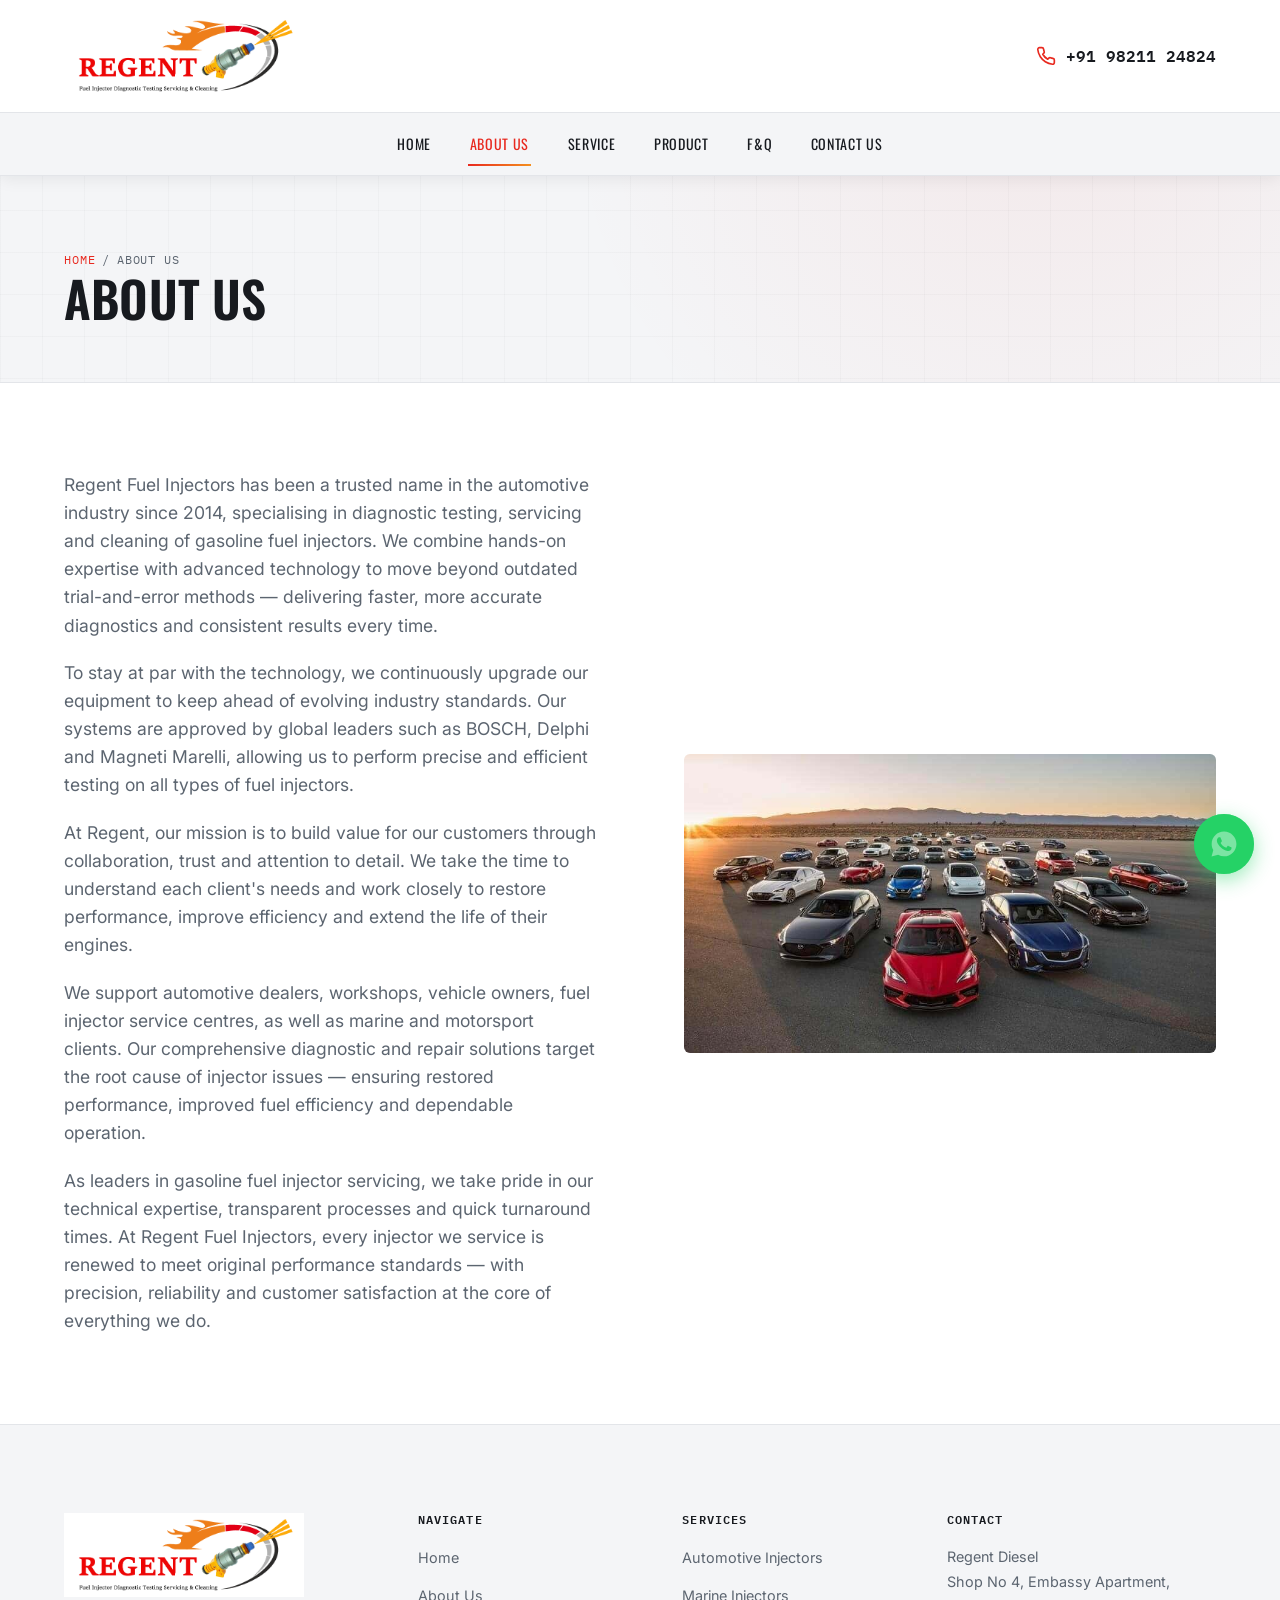
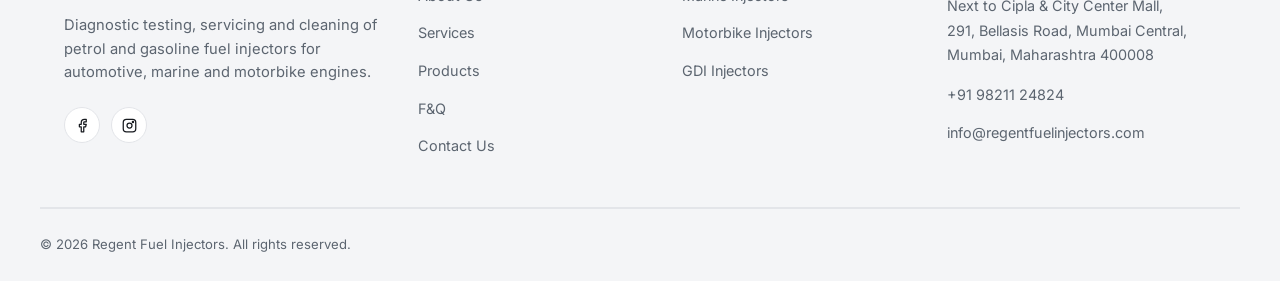
==== commit 23af04d5: "Upload Regent Website" ====
--- a/about.html
+++ b/about.html
@@ -11,26 +11,33 @@
 <body>
 
 <header class="site-header">
-  <div class="container">
+  <div class="container header-top">
     <a href="index.html" class="brand">
       <img src="images/logo.png" alt="Regent Fuel Injectors logo">
     </a>
-    <nav class="nav-primary">
-      <a href="index.html">Home</a>
-      <a href="about.html">About Us</a>
-      <a href="services.html">Service</a>
-      <a href="products.html">Product</a>
-      <a href="faq.html">F&amp;Q</a>
-      <a href="contact.html">Contact Us</a>
-    </nav>
-    <div class="nav-cta">
-      <a class="nav-phone" href="tel:+919821124824">
+
+    <div class="header-top-right">
+      <a class="nav-phone-top" href="tel:+919821124824">
         <svg viewBox="0 0 24 24" fill="none" stroke-width="2" stroke-linecap="round" stroke-linejoin="round"><path d="M22 16.92v3a2 2 0 0 1-2.18 2 19.79 19.79 0 0 1-8.63-3.07 19.5 19.5 0 0 1-6-6 19.79 19.79 0 0 1-3.07-8.67A2 2 0 0 1 4.11 2h3a2 2 0 0 1 2 1.72c.127.96.361 1.903.7 2.81a2 2 0 0 1-.45 2.11L8.09 9.91a16 16 0 0 0 6 6l1.27-1.27a2 2 0 0 1 2.11-.45c.907.339 1.85.573 2.81.7A2 2 0 0 1 22 16.92z"/></svg>
         +91 98211 24824
       </a>
-      <a href="contact.html" class="btn btn-primary btn-sm">Get a Quote</a>
+      <button class="hamburger" aria-label="Toggle menu">
+        <span></span><span></span><span></span>
+      </button>
     </div>
-    <button class="hamburger" aria-label="Toggle menu"><span></span><span></span><span></span></button>
+  </div>
+
+  <div class="header-bottom">
+    <div class="container">
+      <nav class="nav-primary">
+        <a href="index.html">Home</a>
+        <a href="about.html">About Us</a>
+        <a href="services.html">Service</a>
+        <a href="products.html">Product</a>
+        <a href="faq.html">F&amp;Q</a>
+        <a href="contact.html">Contact Us</a>
+      </nav>
+    </div>
   </div>
 </header>
 
--- a/css/style.css
+++ b/css/style.css
@@ -47,7 +47,7 @@
   --shadow-lift: 0 12px 32px rgba(18,21,26,0.12);
 
   --container: 1200px;
-  --header-h: 100px;
+  --header-h: 160px;
 }
 
 /* ---------- Reset ---------- */
@@ -182,34 +182,54 @@
 .btn-block{ width: 100%; }
 
 /* ==========================================================================
-   HEADER / NAV — always solid white
+   HEADER / NAV — two rows: logo + phone on top, nav links below
    ========================================================================== */
 .site-header{
   position: fixed;
   top: 0; left: 0; right: 0;
   z-index: 500;
-  height: 100px;
-  display: flex;
-  align-items: center;
   background: rgba(255,255,255,0.98);
   backdrop-filter: blur(6px);
   box-shadow: 0 2px 16px rgba(18,21,26,0.08);
   border-bottom: 1px solid var(--border-light);
 }
 
-.site-header .container{
+.header-top{
   display: flex;
   align-items: center;
   justify-content: space-between;
-  width: 100%;
-}
+  height: 112px;
+}
+
+.header-top-right{
+  display: flex;
+  align-items: center;
+  gap: 1.6rem;
+}
+
+.nav-phone-top{
+  display: flex;
+  align-items: center;
+  gap: 0.6rem;
+  font-family: var(--font-mono);
+  font-size: 1rem;
+  font-weight: 600;
+  color: var(--ink-text);
+}
+.nav-phone-top svg{ width: 20px; height: 20px; stroke: var(--red); flex-shrink: 0; }
+
+.header-bottom{
+  border-top: 1px solid var(--border-light);
+  background: var(--paper-dim);
+}
+.header-bottom .container{ display: flex; justify-content: center; }
 
 .brand{
   display: flex;
   align-items: center;
   gap: 0.7rem;
 }
-.brand img{ height: 62px; width: auto; }
+.brand img{ height: 84px; width: auto; }
 .brand-text{
   display: flex;
   flex-direction: column;
@@ -232,7 +252,9 @@
 .nav-primary{
   display: flex;
   align-items: center;
+  justify-content: center;
   gap: 2.2rem;
+  padding: 0.85rem 0;
 }
 .nav-primary a{
   font-family: var(--font-display);
@@ -256,21 +278,6 @@
 .nav-primary a:hover::after{ width: 100%; }
 .nav-primary a.active{ color: var(--red); }
 .nav-primary a.active::after{ width: 100%; }
-
-.nav-cta{
-  display: flex;
-  align-items: center;
-  gap: 1.4rem;
-}
-.nav-phone{
-  display: flex;
-  align-items: center;
-  gap: 0.5rem;
-  font-family: var(--font-mono);
-  font-size: 0.82rem;
-  color: var(--ink-text);
-}
-.nav-phone svg{ width: 16px; height: 16px; stroke: var(--red); flex-shrink: 0; }
 
 .hamburger{
   display: none;
@@ -313,7 +320,8 @@
   padding: 0.7rem 0;
   border-bottom: 1px solid var(--border-light);
 }
-.mobile-nav .nav-phone{ margin-top: 1.5rem; font-size: 1rem; }
+.mobile-nav .nav-phone{ margin-top: 1.5rem; font-size: 1rem; display: flex; align-items: center; gap: 0.5rem; font-family: var(--font-mono); color: var(--ink-text); }
+.mobile-nav .nav-phone svg{ width: 18px; height: 18px; flex-shrink: 0; }
 
 /* ==========================================================================
    HERO SLIDER (homepage only) — pure image carousel, no text overlay
@@ -328,7 +336,7 @@
   aspect-ratio: 16 / 9;
   overflow: hidden;
   background: var(--ink-text);
-  margin-top: 100px;
+  margin-top: 160px;
 }
 .hero-slide{
   position: absolute;
@@ -405,47 +413,11 @@
 }
 .hero-dot.is-active{ background: var(--red); border-color: var(--red); transform: scale(1.15); }
 
-/* Quick-link strip directly below the hero (flat bar, flush — not overlapping
-   the image — matching the plain link row under the Mahindra hero). */
-.hero-quicklinks{
-  position: relative;
-  z-index: 6;
-  background: var(--white);
-  border-bottom: 1px solid var(--border-light);
-}
-.quicklink-row{
-  display: flex;
-  align-items: stretch;
-  overflow-x: auto;
-  scrollbar-width: none;
-}
-.quicklink-row::-webkit-scrollbar{ display: none; }
-.quicklink-row a{
-  flex: 1 0 auto;
-  display: flex;
-  align-items: center;
-  justify-content: center;
-  gap: 0.5rem;
-  padding: 1.1rem 1.4rem;
-  font-family: var(--font-display);
-  font-size: 0.86rem;
-  font-weight: 600;
-  letter-spacing: 0.04em;
-  text-transform: uppercase;
-  color: var(--ink-text);
-  border-right: 1px solid var(--border-light);
-  white-space: nowrap;
-  transition: color 0.2s ease, background 0.2s ease;
-}
-.quicklink-row a:last-child{ border-right: none; }
-.quicklink-row a svg{ width: 17px; height: 17px; stroke: var(--red); flex-shrink: 0; }
-.quicklink-row a:hover{ color: var(--red); background: var(--paper-dim); }
-
 /* page hero (interior pages, no slider) */
 .page-hero{
   position: relative;
   background: var(--paper-dim);
-  padding: calc(100px + 4rem) 0 3.5rem;
+  padding: calc(160px + 4rem) 0 3.5rem;
   overflow: hidden;
   border-bottom: 1px solid var(--border-light);
 }
@@ -804,6 +776,10 @@
 }
 .check-list svg{ width: 19px; height: 19px; stroke: var(--red); flex-shrink: 0; margin-top: 3px; }
 
+/* Our Services — single provided banner, full-bleed edge-to-edge like the hero */
+.services-full-banner{ width: 100%; line-height: 0; }
+.services-full-banner img{ width: 100%; height: auto; display: block; }
+
 /* injector type chips */
 .chip-grid{
   display: grid;
@@ -844,9 +820,22 @@
 }
 .cta-band-inner{
   position: relative; z-index: 2;
+  display: flex; align-items: center;
+  gap: 2.5rem; flex-wrap: wrap;
+  padding: 2.6rem 3rem;
+}
+.cta-band-media{
+  flex: 0 0 320px;
+  max-width: 320px;
+  border-radius: 12px;
+  overflow: hidden;
+  box-shadow: var(--shadow-lift);
+}
+.cta-band-media img{ width: 100%; height: 200px; object-fit: cover; display: block; }
+.cta-band-content{
+  flex: 1 1 320px;
   display: flex; align-items: center; justify-content: space-between;
   gap: 2rem; flex-wrap: wrap;
-  padding: 3rem 3rem;
 }
 .cta-band h2{ color: var(--ink-text); text-transform: uppercase; font-size: clamp(1.5rem, 2.6vw, 2.1rem); max-width: 480px; }
 .cta-band p{ color: var(--steel); margin-top: 0.6rem; max-width: 460px; }
@@ -1164,15 +1153,18 @@
 }
 
 @media (max-width: 940px){
-  .nav-primary, .nav-cta .nav-phone{ display: none; }
+  .nav-primary{ display: none; }
+  .header-bottom{ display: none; }
   .hamburger{ display: flex; }
   .split{ grid-template-columns: 1fr; gap: 2.5rem; }
   .split-media{ order: -1; }
   .contact-grid{ grid-template-columns: 1fr; }
   .grid-3{ grid-template-columns: repeat(2, 1fr); }
   .chip-grid{ grid-template-columns: 1fr; }
-  .site-header{ height: 78px; }
+  .header-top{ height: 78px; }
   .brand img{ height: 46px; }
+  .nav-phone-top{ font-size: 0.78rem; }
+  .nav-phone-top svg{ width: 16px; height: 16px; }
   .hero-slider{ margin-top: 78px; }
   .page-hero{ padding-top: calc(78px + 4rem); }
 }
@@ -1183,7 +1175,10 @@
   .grid-5{ grid-template-columns: repeat(2, 1fr); }
   .stats-grid{ grid-template-columns: 1fr 1fr; }
   .form-row{ grid-template-columns: 1fr; }
-  .cta-band-inner{ flex-direction: column; align-items: flex-start; padding: 2.2rem 1.6rem; }
+  .cta-band-inner{ flex-direction: column; align-items: flex-start; padding: 1.6rem; }
+  .cta-band-media{ flex-basis: auto; max-width: 100%; width: 100%; }
+  .cta-band-media img{ height: 160px; }
+  .cta-band-content{ flex-direction: column; align-items: flex-start; }
   .footer-top{ grid-template-columns: 1fr; }
   .process-step{ grid-template-columns: 56px 1fr; gap: 1rem; }
   .process-num{ font-size: 1.7rem; }
@@ -1195,7 +1190,6 @@
   .split-media{ display: flex; flex-direction: column; }
   .spec-table{ font-size: 0.82rem; }
   .spec-table th, .spec-table td{ padding: 0.6rem 0.5rem; }
-  .quicklink-row a{ padding: 0.9rem 1.1rem; font-size: 0.76rem; }
   .category-banner img{ max-height: 230px; }
   .category-banner.is-lg img{ max-height: 260px; }
 }
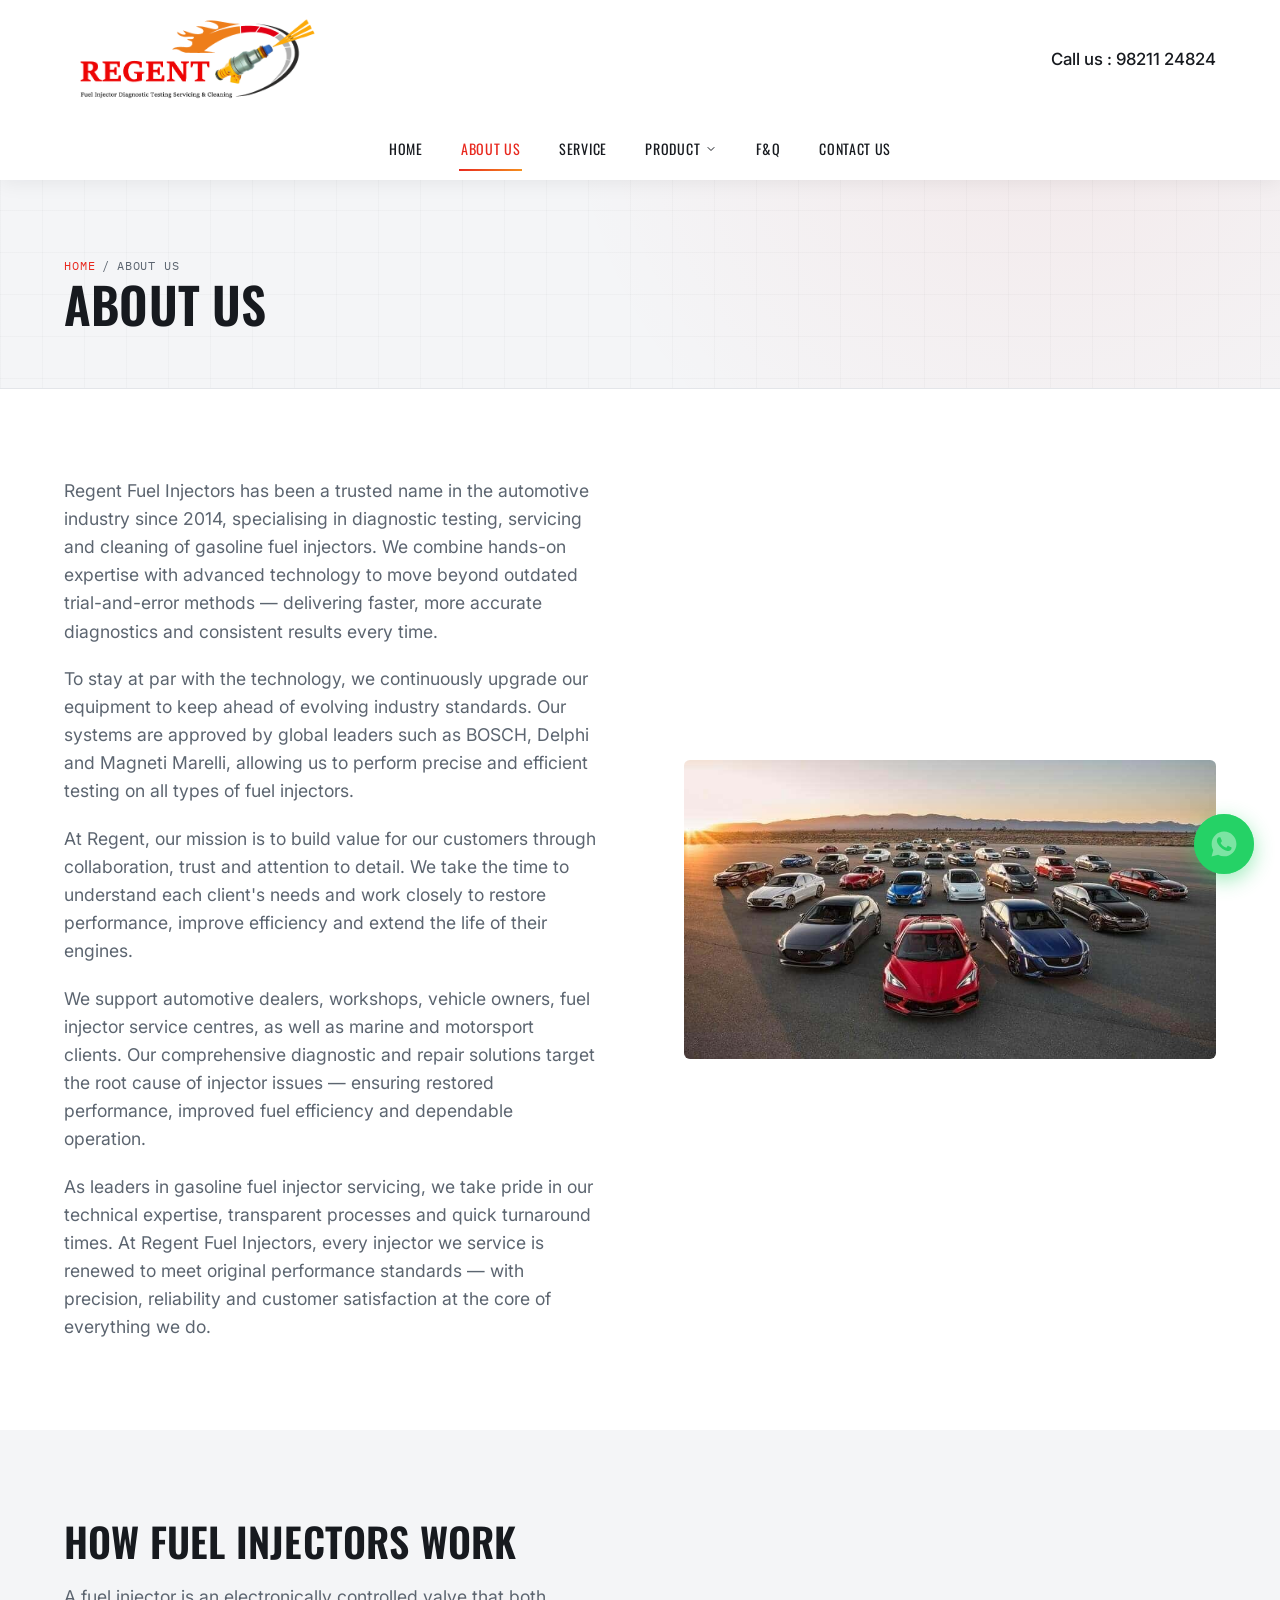
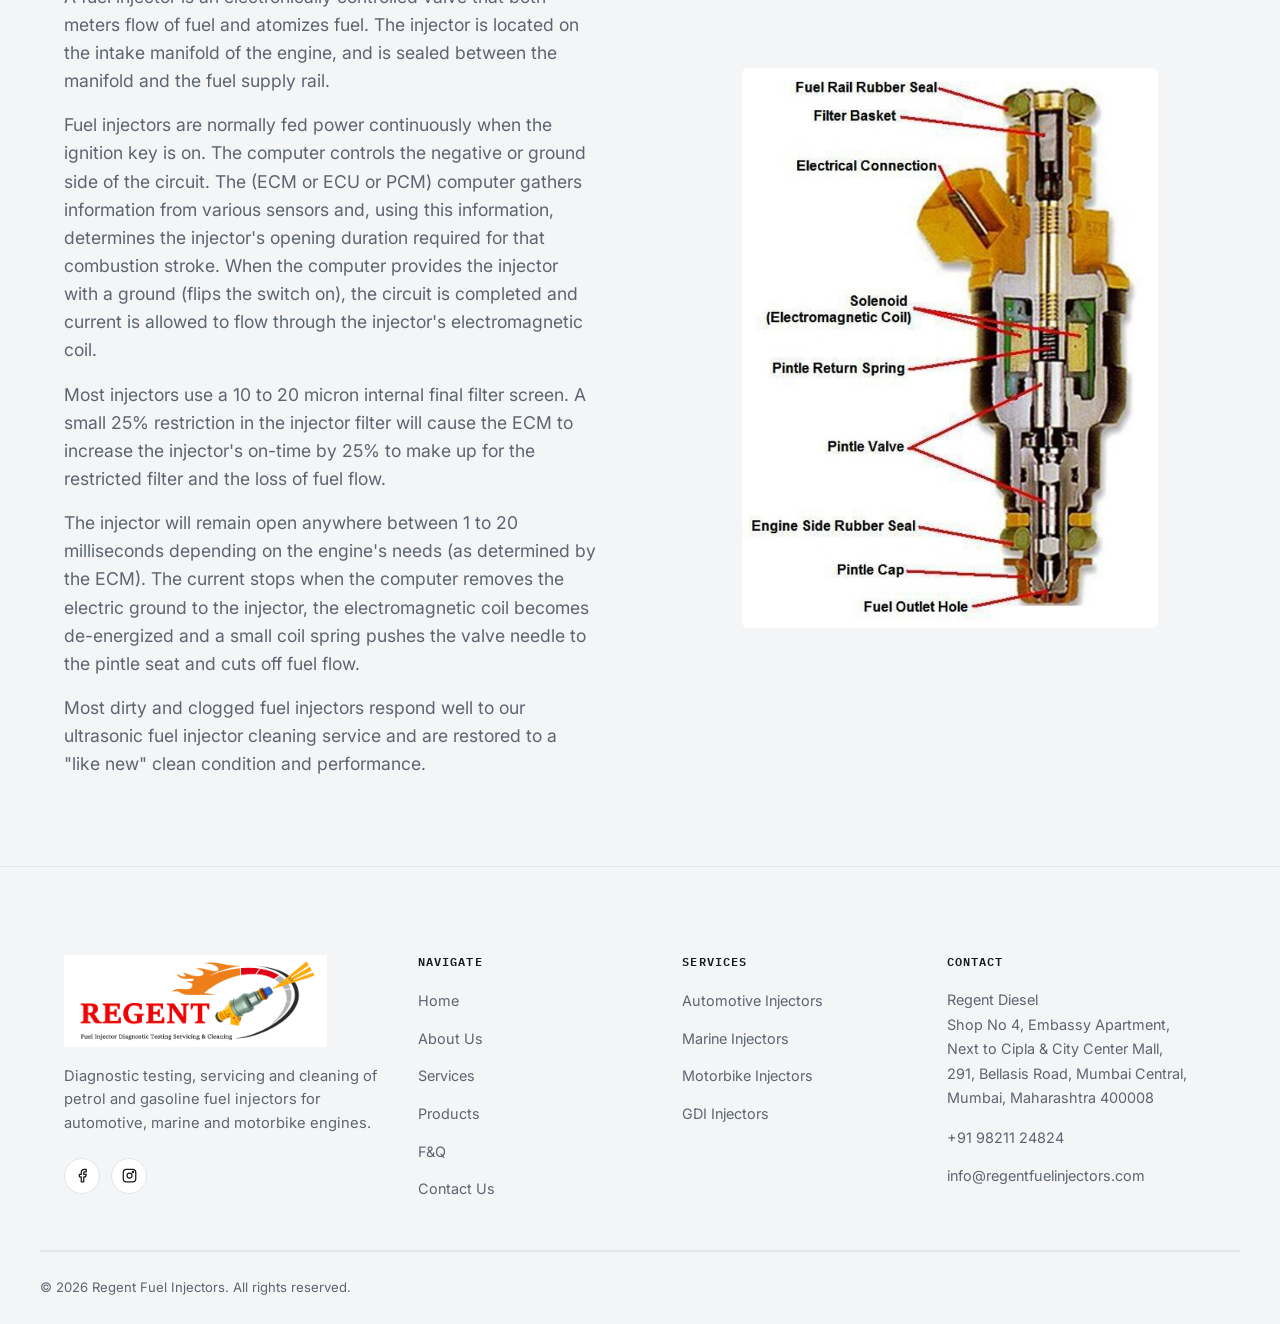
==== commit 1ed0dbf3: "Upload Regent Website" ====
--- a/about.html
+++ b/about.html
@@ -17,10 +17,7 @@
     </a>
 
     <div class="header-top-right">
-      <a class="nav-phone-top" href="tel:+919821124824">
-        <svg viewBox="0 0 24 24" fill="none" stroke-width="2" stroke-linecap="round" stroke-linejoin="round"><path d="M22 16.92v3a2 2 0 0 1-2.18 2 19.79 19.79 0 0 1-8.63-3.07 19.5 19.5 0 0 1-6-6 19.79 19.79 0 0 1-3.07-8.67A2 2 0 0 1 4.11 2h3a2 2 0 0 1 2 1.72c.127.96.361 1.903.7 2.81a2 2 0 0 1-.45 2.11L8.09 9.91a16 16 0 0 0 6 6l1.27-1.27a2 2 0 0 1 2.11-.45c.907.339 1.85.573 2.81.7A2 2 0 0 1 22 16.92z"/></svg>
-        +91 98211 24824
-      </a>
+      <a class="nav-phone-top" href="tel:+919821124824">Call us : 98211 24824</a>
       <button class="hamburger" aria-label="Toggle menu">
         <span></span><span></span><span></span>
       </button>
@@ -33,7 +30,16 @@
         <a href="index.html">Home</a>
         <a href="about.html">About Us</a>
         <a href="services.html">Service</a>
-        <a href="products.html">Product</a>
+        <div class="nav-dropdown">
+          <a href="products.html">Product <svg viewBox="0 0 24 24" fill="none" stroke-width="2" stroke-linecap="round" stroke-linejoin="round"><path d="M6 9l6 6 6-6"/></svg></a>
+          <ul class="nav-dropdown-menu">
+            <li><a href="products.html#refurbish-injector">Refurbished Injector</a></li>
+            <li><a href="products.html#injector-filters">Injector Filter</a></li>
+            <li><a href="products.html#injector-oring">Injector O-Ring</a></li>
+            <li><a href="products.html#injector-seal">Injector Seal</a></li>
+            <li><a href="products.html#injector-plastic-parts">Injector Plastic Parts</a></li>
+          </ul>
+        </div>
         <a href="faq.html">F&amp;Q</a>
         <a href="contact.html">Contact Us</a>
       </nav>
@@ -46,6 +52,13 @@
   <a href="about.html">About Us</a>
   <a href="services.html">Service</a>
   <a href="products.html">Product</a>
+  <ul class="mobile-nav-submenu">
+    <li><a href="products.html#refurbish-injector">Refurbished Injector</a></li>
+    <li><a href="products.html#injector-filters">Injector Filter</a></li>
+    <li><a href="products.html#injector-oring">Injector O-Ring</a></li>
+    <li><a href="products.html#injector-seal">Injector Seal</a></li>
+    <li><a href="products.html#injector-plastic-parts">Injector Plastic Parts</a></li>
+  </ul>
   <a href="faq.html">F&amp;Q</a>
   <a href="contact.html">Contact Us</a>
   <a class="nav-phone" href="tel:+919821124824">+91 98211 24824</a>
@@ -68,7 +81,24 @@
       <p class="lede">As leaders in gasoline fuel injector servicing, we take pride in our technical expertise, transparent processes and quick turnaround times. At Regent Fuel Injectors, every injector we service is renewed to meet original performance standards — with precision, reliability and customer satisfaction at the core of everything we do.</p>
     </div>
     <div class="split-media reveal">
-      <img src="images/services/car-fleet.jpg" alt="Vehicles representing the range of engines Regent services">
+      <img src="images/services/car-fleet.jpg" alt="Vehicles representative of the range of engines Regent services">
+    </div>
+  </div>
+</section>
+
+<!-- ================= HOW FUEL INJECTORS WORK ================= -->
+<section class="section section-dim">
+  <div class="container split">
+    <div class="reveal">
+      <h2 style="font-size:clamp(1.9rem,3.2vw,2.5rem); text-transform:uppercase; margin-bottom:1.2rem;">How Fuel Injectors Work</h2>
+      <p class="lede" style="margin-bottom:1rem;">A fuel injector is an electronically controlled valve that both meters flow of fuel and atomizes fuel. The injector is located on the intake manifold of the engine, and is sealed between the manifold and the fuel supply rail.</p>
+      <p class="lede" style="margin-bottom:1rem;">Fuel injectors are normally fed power continuously when the ignition key is on. The computer controls the negative or ground side of the circuit. The (ECM or ECU or PCM) computer gathers information from various sensors and, using this information, determines the injector's opening duration required for that combustion stroke. When the computer provides the injector with a ground (flips the switch on), the circuit is completed and current is allowed to flow through the injector's electromagnetic coil.</p>
+      <p class="lede" style="margin-bottom:1rem;">Most injectors use a 10 to 20 micron internal final filter screen. A small 25% restriction in the injector filter will cause the ECM to increase the injector's on-time by 25% to make up for the restricted filter and the loss of fuel flow.</p>
+      <p class="lede" style="margin-bottom:1rem;">The injector will remain open anywhere between 1 to 20 milliseconds depending on the engine's needs (as determined by the ECM). The current stops when the computer removes the electric ground to the injector, the electromagnetic coil becomes de-energized and a small coil spring pushes the valve needle to the pintle seat and cuts off fuel flow.</p>
+      <p class="lede">Most dirty and clogged fuel injectors respond well to our ultrasonic fuel injector cleaning service and are restored to a "like new" clean condition and performance.</p>
+    </div>
+    <div class="split-media reveal" style="align-self:center;">
+      <img src="images/services/injector-cutaway-diagram.jpg" alt="Labelled cutaway diagram of a fuel injector showing the fuel rail rubber seal, filter basket, electrical connection, solenoid, pintle return spring, pintle valve and fuel outlet hole" style="max-height:560px; width:auto; margin:0 auto; display:block;">
     </div>
   </div>
 </section>
--- a/css/style.css
+++ b/css/style.css
@@ -47,13 +47,13 @@
   --shadow-lift: 0 12px 32px rgba(18,21,26,0.12);
 
   --container: 1200px;
-  --header-h: 160px;
+  --header-h: 166px;
 }
 
 /* ---------- Reset ---------- */
 *, *::before, *::after{ box-sizing: border-box; }
 html{ scroll-behavior: smooth; }
-[id]{ scroll-margin-top: 90px; }
+[id]{ scroll-margin-top: 180px; }
 body{
   margin: 0;
   font-family: var(--font-body);
@@ -190,15 +190,14 @@
   z-index: 500;
   background: rgba(255,255,255,0.98);
   backdrop-filter: blur(6px);
-  box-shadow: 0 2px 16px rgba(18,21,26,0.08);
-  border-bottom: 1px solid var(--border-light);
+  box-shadow: 0 2px 20px rgba(18,21,26,0.07);
 }
 
 .header-top{
   display: flex;
   align-items: center;
   justify-content: space-between;
-  height: 112px;
+  height: 118px;
 }
 
 .header-top-right{
@@ -210,17 +209,16 @@
 .nav-phone-top{
   display: flex;
   align-items: center;
-  gap: 0.6rem;
-  font-family: var(--font-mono);
-  font-size: 1rem;
-  font-weight: 600;
-  color: var(--ink-text);
-}
-.nav-phone-top svg{ width: 20px; height: 20px; stroke: var(--red); flex-shrink: 0; }
+  gap: 0.5rem;
+  font-family: var(--font-body);
+  font-size: 1.05rem;
+  font-weight: 500;
+  color: var(--ink-text);
+}
+.nav-phone-top svg{ display: none; }
 
 .header-bottom{
-  border-top: 1px solid var(--border-light);
-  background: var(--paper-dim);
+  background: var(--white);
 }
 .header-bottom .container{ display: flex; justify-content: center; }
 
@@ -229,7 +227,7 @@
   align-items: center;
   gap: 0.7rem;
 }
-.brand img{ height: 84px; width: auto; }
+.brand img{ height: 92px; width: auto; }
 .brand-text{
   display: flex;
   flex-direction: column;
@@ -278,6 +276,50 @@
 .nav-primary a:hover::after{ width: 100%; }
 .nav-primary a.active{ color: var(--red); }
 .nav-primary a.active::after{ width: 100%; }
+
+.nav-dropdown{ position: relative; }
+.nav-dropdown > a{ display: inline-flex; align-items: center; gap: 5px; }
+.nav-dropdown > a svg{ width: 12px; height: 12px; stroke: currentColor; transition: transform 0.2s ease; }
+.nav-dropdown-menu{
+  position: absolute;
+  top: 100%;
+  left: 50%;
+  transform: translateX(-50%) translateY(4px);
+  background: var(--white);
+  border: 1px solid var(--border-light);
+  border-radius: 10px;
+  box-shadow: var(--shadow-lift);
+  min-width: 230px;
+  padding: 0.5rem;
+  margin-top: 0.6rem;
+  opacity: 0;
+  visibility: hidden;
+  pointer-events: none;
+  transition: opacity 0.18s ease, transform 0.18s ease, visibility 0.18s;
+  z-index: 60;
+}
+.nav-dropdown:hover .nav-dropdown-menu,
+.nav-dropdown:focus-within .nav-dropdown-menu{
+  opacity: 1;
+  visibility: visible;
+  pointer-events: auto;
+  transform: translateX(-50%) translateY(0);
+}
+.nav-dropdown:hover > a svg{ transform: rotate(180deg); }
+.nav-dropdown-menu li a{
+  display: block;
+  padding: 0.6rem 0.8rem;
+  font-family: var(--font-body);
+  font-size: 0.86rem;
+  font-weight: 500;
+  text-transform: none;
+  letter-spacing: normal;
+  color: var(--ink-text);
+  border-radius: 6px;
+  transition: background 0.15s ease, color 0.15s ease;
+}
+.nav-dropdown-menu li a::after{ display: none; }
+.nav-dropdown-menu li a:hover{ background: var(--paper-dim); color: var(--red); }
 
 .hamburger{
   display: none;
@@ -320,6 +362,18 @@
   padding: 0.7rem 0;
   border-bottom: 1px solid var(--border-light);
 }
+.mobile-nav-submenu{ margin: 0 0 0.7rem; padding-left: 1rem; }
+.mobile-nav-submenu li a{
+  display: block;
+  font-family: var(--font-body);
+  font-size: 1rem;
+  font-weight: 500;
+  text-transform: none;
+  color: var(--steel);
+  padding: 0.55rem 0;
+  border-bottom: none;
+}
+.mobile-nav-submenu li a:hover{ color: var(--red); }
 .mobile-nav .nav-phone{ margin-top: 1.5rem; font-size: 1rem; display: flex; align-items: center; gap: 0.5rem; font-family: var(--font-mono); color: var(--ink-text); }
 .mobile-nav .nav-phone svg{ width: 18px; height: 18px; flex-shrink: 0; }
 
@@ -336,7 +390,7 @@
   aspect-ratio: 16 / 9;
   overflow: hidden;
   background: var(--ink-text);
-  margin-top: 160px;
+  margin-top: 166px;
 }
 .hero-slide{
   position: absolute;
@@ -417,10 +471,12 @@
 .page-hero{
   position: relative;
   background: var(--paper-dim);
-  padding: calc(160px + 4rem) 0 3.5rem;
+  padding: calc(166px + 4rem) 0 3.5rem;
   overflow: hidden;
   border-bottom: 1px solid var(--border-light);
 }
+/* Used on pages without a .page-hero, so content clears the fixed header */
+.first-section-offset{ padding-top: calc(166px + 3rem); }
 .page-hero::before{
   content:"";
   position:absolute; top:0; right:0; bottom:0; left:0;
@@ -752,8 +808,16 @@
   gap: var(--gap-xl);
   align-items: center;
 }
+.split-wide-media{ grid-template-columns: 1fr 1.25fr; }
 .split img{ border-radius: var(--radius); }
 .split-media{ position: relative; }
+.before-after-mini{
+  display: flex;
+  flex-direction: column;
+  gap: 1.2rem;
+}
+.before-after-mini img{ width: 100%; height: auto; display: block; border-radius: var(--radius); }
+.before-after-mini .eyebrow{ margin-top: 0.6rem; justify-content: center; }
 .split-media .badge-float{
   position: absolute;
   bottom: -1.4rem; left: -1.4rem;
@@ -1167,6 +1231,8 @@
   .nav-phone-top svg{ width: 16px; height: 16px; }
   .hero-slider{ margin-top: 78px; }
   .page-hero{ padding-top: calc(78px + 4rem); }
+  .first-section-offset{ padding-top: calc(78px + 2.2rem); }
+  [id]{ scroll-margin-top: 100px; }
 }
 
 @media (max-width: 680px){
